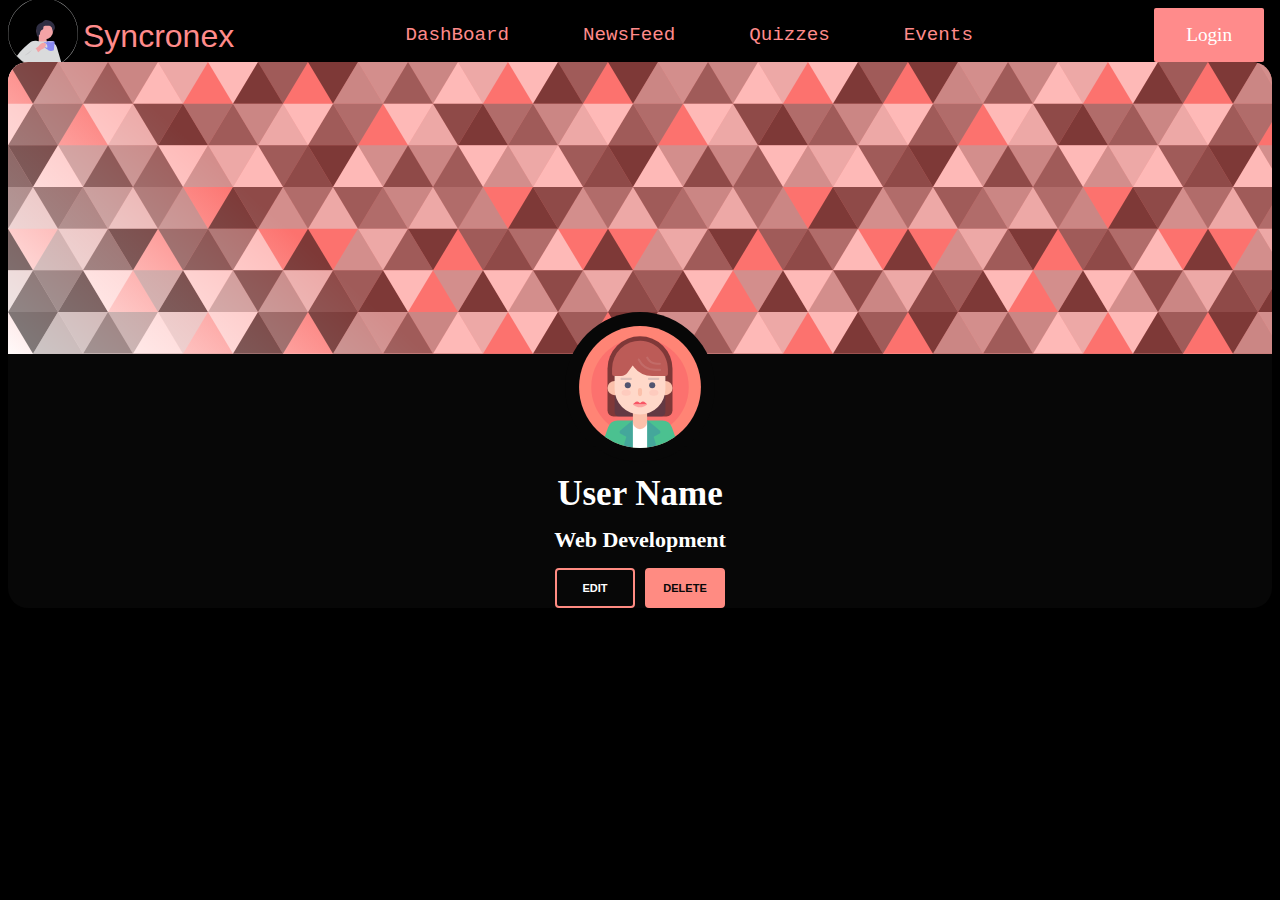
==== dashboard.html @ be1f1a39 "Add files via upload" ====
<!DOCTYPE html>
<html lang="en">
<head>
    <meta charset="UTF-8">
    <meta name="viewport" content="width=device-width, initial-scale=1.0">
    <title>Document</title>
    <link rel="stylesheet" href="dashboard.css">
    <link rel="stylesheet" href="Flexbox.css">
</head>
<body class="dashboard">
    <div class="navbar">
        <div class="logo">
            <div class="logo-image">
                <a href="Flexbox.html"><img src="Logo.svg" alt="Logo" width="70px" height="70px"></a>
            </div>
            <div class="logo-name">
                <a href="Flexbox.html">Syncronex</a>
            </div>
        </div>
        <div class="menu">
            <ul>
                <li><a href="dashboard.html">DashBoard</a></li>
                <li><a href="newsfeed.html">NewsFeed</a></li>
                <li><a href="quizzes.html">Quizzes</a></li>
                <li><a href="events.html">Events</a></li>
            </ul>
        </div>
        <div class="button">
            <a href="login.html">
                Login
            </a>
        </div>
    </div>
    <div class="card">
        <div class="card__img"><svg xmlns="http://www.w3.org/2000/svg" width="100%"><rect fill="#ffffff" width="540" height="450"></rect><defs><linearGradient id="a" gradientUnits="userSpaceOnUse" x1="0" x2="0" y1="0" y2="100%" gradientTransform="rotate(222,648,379)"><stop offset="0" stop-color="#ffffff"></stop><stop offset="1" stop-color="#FC726E"></stop></linearGradient><pattern patternUnits="userSpaceOnUse" id="b" width="300" height="250" x="0" y="0" viewBox="0 0 1080 900"><g fill-opacity="0.5"><polygon fill="#444" points="90 150 0 300 180 300"></polygon><polygon points="90 150 180 0 0 0"></polygon><polygon fill="#AAA" points="270 150 360 0 180 0"></polygon><polygon fill="#DDD" points="450 150 360 300 540 300"></polygon><polygon fill="#999" points="450 150 540 0 360 0"></polygon><polygon points="630 150 540 300 720 300"></polygon><polygon fill="#DDD" points="630 150 720 0 540 0"></polygon><polygon fill="#444" points="810 150 720 300 900 300"></polygon><polygon fill="#FFF" points="810 150 900 0 720 0"></polygon><polygon fill="#DDD" points="990 150 900 300 1080 300"></polygon><polygon fill="#444" points="990 150 1080 0 900 0"></polygon><polygon fill="#DDD" points="90 450 0 600 180 600"></polygon><polygon points="90 450 180 300 0 300"></polygon><polygon fill="#666" points="270 450 180 600 360 600"></polygon><polygon fill="#AAA" points="270 450 360 300 180 300"></polygon><polygon fill="#DDD" points="450 450 360 600 540 600"></polygon><polygon fill="#999" points="450 450 540 300 360 300"></polygon><polygon fill="#999" points="630 450 540 600 720 600"></polygon><polygon fill="#FFF" points="630 450 720 300 540 300"></polygon><polygon points="810 450 720 600 900 600"></polygon><polygon fill="#DDD" points="810 450 900 300 720 300"></polygon><polygon fill="#AAA" points="990 450 900 600 1080 600"></polygon><polygon fill="#444" points="990 450 1080 300 900 300"></polygon><polygon fill="#222" points="90 750 0 900 180 900"></polygon><polygon points="270 750 180 900 360 900"></polygon><polygon fill="#DDD" points="270 750 360 600 180 600"></polygon><polygon points="450 750 540 600 360 600"></polygon><polygon points="630 750 540 900 720 900"></polygon><polygon fill="#444" points="630 750 720 600 540 600"></polygon><polygon fill="#AAA" points="810 750 720 900 900 900"></polygon><polygon fill="#666" points="810 750 900 600 720 600"></polygon><polygon fill="#999" points="990 750 900 900 1080 900"></polygon><polygon fill="#999" points="180 0 90 150 270 150"></polygon><polygon fill="#444" points="360 0 270 150 450 150"></polygon><polygon fill="#FFF" points="540 0 450 150 630 150"></polygon><polygon points="900 0 810 150 990 150"></polygon><polygon fill="#222" points="0 300 -90 450 90 450"></polygon><polygon fill="#FFF" points="0 300 90 150 -90 150"></polygon><polygon fill="#FFF" points="180 300 90 450 270 450"></polygon><polygon fill="#666" points="180 300 270 150 90 150"></polygon><polygon fill="#222" points="360 300 270 450 450 450"></polygon><polygon fill="#FFF" points="360 300 450 150 270 150"></polygon><polygon fill="#444" points="540 300 450 450 630 450"></polygon><polygon fill="#222" points="540 300 630 150 450 150"></polygon><polygon fill="#AAA" points="720 300 630 450 810 450"></polygon><polygon fill="#666" points="720 300 810 150 630 150"></polygon><polygon fill="#FFF" points="900 300 810 450 990 450"></polygon><polygon fill="#999" points="900 300 990 150 810 150"></polygon><polygon points="0 600 -90 750 90 750"></polygon><polygon fill="#666" points="0 600 90 450 -90 450"></polygon><polygon fill="#AAA" points="180 600 90 750 270 750"></polygon><polygon fill="#444" points="180 600 270 450 90 450"></polygon><polygon fill="#444" points="360 600 270 750 450 750"></polygon><polygon fill="#999" points="360 600 450 450 270 450"></polygon><polygon fill="#666" points="540 600 630 450 450 450"></polygon><polygon fill="#222" points="720 600 630 750 810 750"></polygon><polygon fill="#FFF" points="900 600 810 750 990 750"></polygon><polygon fill="#222" points="900 600 990 450 810 450"></polygon><polygon fill="#DDD" points="0 900 90 750 -90 750"></polygon><polygon fill="#444" points="180 900 270 750 90 750"></polygon><polygon fill="#FFF" points="360 900 450 750 270 750"></polygon><polygon fill="#AAA" points="540 900 630 750 450 750"></polygon><polygon fill="#FFF" points="720 900 810 750 630 750"></polygon><polygon fill="#222" points="900 900 990 750 810 750"></polygon><polygon fill="#222" points="1080 300 990 450 1170 450"></polygon><polygon fill="#FFF" points="1080 300 1170 150 990 150"></polygon><polygon points="1080 600 990 750 1170 750"></polygon><polygon fill="#666" points="1080 600 1170 450 990 450"></polygon><polygon fill="#DDD" points="1080 900 1170 750 990 750"></polygon></g></pattern></defs><rect x="0" y="0" fill="url(#a)" width="100%" height="100%"></rect><rect x="0" y="0" fill="url(#b)" width="100%" height="100%"></rect></svg></div>
        <div class="card__avatar"><svg viewBox="0 0 128 128" xmlns="http://www.w3.org/2000/svg"><circle cx="64" cy="64" fill="#ff8475" r="60"></circle><circle cx="64" cy="64" fill="#f85565" opacity=".4" r="48"></circle><path d="m64 14a32 32 0 0 1 32 32v41a6 6 0 0 1 -6 6h-52a6 6 0 0 1 -6-6v-41a32 32 0 0 1 32-32z" fill="#7f3838"></path><path d="m62.73 22h2.54a23.73 23.73 0 0 1 23.73 23.73v42.82a4.45 4.45 0 0 1 -4.45 4.45h-41.1a4.45 4.45 0 0 1 -4.45-4.45v-42.82a23.73 23.73 0 0 1 23.73-23.73z" fill="#393c54" opacity=".4"></path><circle cx="89" cy="65" fill="#fbc0aa" r="7"></circle><path d="m64 124a59.67 59.67 0 0 0 34.69-11.06l-3.32-9.3a10 10 0 0 0 -9.37-6.64h-43.95a10 10 0 0 0 -9.42 6.64l-3.32 9.3a59.67 59.67 0 0 0 34.69 11.06z" fill="#4bc190"></path><path d="m45 110 5.55 2.92-2.55 8.92a60.14 60.14 0 0 0 9 1.74v-27.08l-12.38 10.25a2 2 0 0 0 .38 3.25z" fill="#356cb6" opacity=".3"></path><path d="m71 96.5v27.09a60.14 60.14 0 0 0 9-1.74l-2.54-8.93 5.54-2.92a2 2 0 0 0 .41-3.25z" fill="#356cb6" opacity=".3"></path><path d="m57 123.68a58.54 58.54 0 0 0 14 0v-25.68h-14z" fill="#fff"></path><path d="m64 88.75v9.75" fill="none" stroke="#fbc0aa" stroke-linecap="round" stroke-linejoin="round" stroke-width="14"></path><circle cx="39" cy="65" fill="#fbc0aa" r="7"></circle><path d="m64 91a25 25 0 0 1 -25-25v-16.48a25 25 0 1 1 50 0v16.48a25 25 0 0 1 -25 25z" fill="#ffd8c9"></path><path d="m91.49 51.12v-4.72c0-14.95-11.71-27.61-26.66-28a27.51 27.51 0 0 0 -28.32 27.42v5.33a2 2 0 0 0 2 2h6.81a8 8 0 0 0 6.5-3.33l4.94-6.88a18.45 18.45 0 0 1 1.37 1.63 22.84 22.84 0 0 0 17.87 8.58h13.45a2 2 0 0 0 2.04-2.03z" fill="#bc5b57"></path><path d="m62.76 36.94c4.24 8.74 10.71 10.21 16.09 10.21h5" style="fill:none;stroke-linecap:round;stroke:#fff;stroke-miterlimit:10;stroke-width:2;opacity:.1"></path><path d="m71 35c2.52 5.22 6.39 6.09 9.6 6.09h3" style="fill:none;stroke-linecap:round;stroke:#fff;stroke-miterlimit:10;stroke-width:2;opacity:.1"></path><circle cx="76" cy="62.28" fill="#515570" r="3"></circle><circle cx="52" cy="62.28" fill="#515570" r="3"></circle><ellipse cx="50.42" cy="69.67" fill="#f85565" opacity=".1" rx="4.58" ry="2.98"></ellipse><ellipse cx="77.58" cy="69.67" fill="#f85565" opacity=".1" rx="4.58" ry="2.98"></ellipse><g fill="none" stroke-linecap="round" stroke-linejoin="round"><path d="m64 67v4" stroke="#fbc0aa" stroke-width="4"></path><path d="m55 56h-9.25" opacity=".2" stroke="#515570" stroke-width="2"></path><path d="m82 56h-9.25" opacity=".2" stroke="#515570" stroke-width="2"></path></g><path d="m64 84c5 0 7-3 7-3h-14s2 3 7 3z" fill="#f85565" opacity=".4"></path><path d="m65.07 78.93-.55.55a.73.73 0 0 1 -1 0l-.55-.55c-1.14-1.14-2.93-.93-4.27.47l-1.7 1.6h14l-1.66-1.6c-1.34-1.4-3.13-1.61-4.27-.47z" fill="#f85565"></path></svg></div>
        <div class="card__title">User Name  </div>
        <div class="card__subtitle">Web Development</div>
        <div class="card__wrapper">
            <button class="card__btn">Edit</button>
            <button class="card__btn card__btn-solid">Delete</button>
        </div>
    </div>
</body>
</html>
---- dashboard.css ----
.dashboard {
    background-color: #000000;
}

.card {
    --main-color:#ffffff;
    --submain-color:#000000 ;
    --bg-color: #070707;
    font-family: system-ui, -apple-system, BlinkMacSystemFont, 'Segoe UI', Roboto, Oxygen, Ubuntu, Cantarell, 'Open Sans', 'Helvetica Neue', sans-serif;
    position: relative;
    max-width: 100%;
    max-height: 550px;
    display: flex;
    flex-direction: column;
    align-items: center;
    border-radius: 20px;
    background: var(--bg-color);
  }
  
  .card__img {
    height: 292px;
    width: 100%;
  }
  
  .card__img svg {
    height: 100%;
    border-radius: 20px 20px 0 0;
  }
  
  .card__avatar {
    position: absolute;
    width: 150px;
    height: 150px;
    border-radius: 100%;
    background: var(--bg-color);
    display: flex;
    justify-content: center;
    align-items: center;
    top: calc(55% - 50px);
  }
  
  .card__avatar svg {
    width: 130px;
    height: 130px;
  }
  
  .card__title {
    font-family: Cambria, Cochin, Georgia, Times, 'Times New Roman', serif;
    margin-top: 120px;
    font-weight: 900;
    font-size: 35px;
    color: var(--main-color);
  }
  
  .card__subtitle {
    font-family: Georgia, 'Times New Roman', Times, serif;
    margin-top: 13px;
    font-weight: 550;
    font-size: 22px;
    color: var(--main-color);
  }
  
  .card__btn {
    margin-top: 15px;
    width: 80px;
    height: 40px;
    border: 2px solid rgb(255, 139, 130);
    border-radius: 4px;
    font-weight: 900;
    font-size: 11px;
    color: var(--main-color);
    background: var(--bg-color);
    text-transform: uppercase;
    transition: all 0.3s;
  }
  
  .card__btn-solid {
    background: rgb(255, 139, 130);
    color: var(--bg-color);
    margin-left: 5px;
  }
  
  .card__btn:hover {
    background: rgb(255, 139, 130);
    color: var(--bg-color);
  }
  
  .card__btn-solid:hover {
    background: var(--bg-color);
    color: var(--main-color);
  }
---- Flexbox.css ----
body {
    background-color:  rgb(0, 0, 0);
}

.navbar {
    width: 100%;
    border-radius: 0 0 20px 20px;
    display: flex;
    justify-content: space-between;
    list-style: none;
}

.logo div{
    display: flex;
    justify-content: space-between;
}

.logo-image {
    width: 25px;
    height: 25px;
    margin-top: -10px;
}

.logo-name {
    margin-left: 75px;
    font-family: 'Gill Sans', 'Gill Sans MT', Calibri, 'Trebuchet MS', sans-serif;
    font-size: xx-large;
    font-weight: 200;
    color: rgba(255, 139, 139);
    margin-top: -5px;
}

.logo-name a {
  text-decoration: none;
  color: rgb(255, 139, 139);
}

.login {
    margin-left: -40px;
    font-size: larger;
}

.navbar ul {
    display: flex;
    list-style: none;
}

.navbar ul li {
    justify-content: space-between;
    margin-right: 50px;
    font-family: 'Courier New', Courier, monospace;
    font-size: larger;
    color: rgb(23, 25, 27);
    text-decoration: none;
}

.navbar ul a {
    color: rgba(255, 139, 139);
    text-decoration: none;
    padding-top: 15px;
    padding-bottom: 15px;
    padding-left: 12px;
    padding-right: 12px;
    border-radius: 2px;
}

.navbar ul li :hover {
    background-color: rgba(255, 139, 139, 0.658);
    color: aliceblue;
}

.login {
    margin-right: 4px;
    border-radius: 10px;
}

.button {
    position: relative;
    padding: 16px 32px;
    border-radius: 2px;
    border: none;
    color: #fff;
    cursor: pointer;
    background-color: rgb(255, 139, 139);
    transition: all 0.2s ease;
    margin-right: 8px;
  }

  .button a {
    text-decoration: none;
    color: #fff;
    font-size: larger;
  }
  
  .button:active {
    transform: scale(0.96);
  }
  
  .button:before,
  .button:after {
    position: absolute;
    content: "";
    width: 150%;
    left: 50%;
    height: 100%;
    transform: translateX(-50%);
    z-index: -1000;
    background-repeat: no-repeat;
  }
  
  .button:hover:before {
    top: -70%;
    background-image: radial-gradient(circle, rgb(255, 139, 139) 20%, transparent 20%),
      radial-gradient(circle, transparent 20%, rgb(255, 139, 139) 20%, transparent 30%),
      radial-gradient(circle, rgb(255, 139, 139) 20%, transparent 20%),
      radial-gradient(circle, rgb(255, 139, 139) 20%, transparent 20%),
      radial-gradient(circle, transparent 10%, rgb(255, 139, 139) 15%, transparent 20%),
      radial-gradient(circle, rgb(255, 139, 139) 20%, transparent 20%),
      radial-gradient(circle, rgb(255, 139, 139) 20%, transparent 20%),
      radial-gradient(circle, rgb(255, 139, 139) 20%, transparent 20%),
      radial-gradient(circle, rgb(255, 139, 139) 20%, transparent 20%);
    background-size: 10% 10%, 20% 20%, 15% 15%, 20% 20%, 18% 18%, 10% 10%, 15% 15%,
      10% 10%, 18% 18%;
    background-position: 50% 120%;
    animation: greentopBubbles 0.6s ease;
  }
  
  @keyframes greentopBubbles {
    0% {
      background-position: 5% 90%, 10% 90%, 10% 90%, 15% 90%, 25% 90%, 25% 90%,
        40% 90%, 55% 90%, 70% 90%;
    }
  
    50% {
      background-position: 0% 80%, 0% 20%, 10% 40%, 20% 0%, 30% 30%, 22% 50%,
        50% 50%, 65% 20%, 90% 30%;
    }
  
    100% {
      background-position: 0% 70%, 0% 10%, 10% 30%, 20% -10%, 30% 20%, 22% 40%,
        50% 40%, 65% 10%, 90% 20%;
      background-size: 0% 0%, 0% 0%, 0% 0%, 0% 0%, 0% 0%, 0% 0%;
    }
  }
  
  .button:hover::after {
    bottom: -70%;
    background-image: radial-gradient(circle, rgb(255, 139, 139) 20%, transparent 20%),
      radial-gradient(circle, rgb(255, 139, 139) 20%, transparent 20%),
      radial-gradient(circle, transparent 10%, rgb(255, 139, 139) 15%, transparent 20%),
      radial-gradient(circle, rgb(255, 139, 139) 20%, transparent 20%),
      radial-gradient(circle, rgb(255, 139, 139) 20%, transparent 20%),
      radial-gradient(circle, rgb(255, 139, 139) 20%, transparent 20%),
      radial-gradient(circle, rgb(255, 139, 139) 20%, transparent 20%);
    background-size: 15% 15%, 20% 20%, 18% 18%, 20% 20%, 15% 15%, 20% 20%, 18% 18%;
    background-position: 50% 0%;
    animation: greenbottomBubbles 0.6s ease;
  }rgb(255, 139, 139)
  
  @keyframes greenbottomBubbles {
    0% {
      background-position: 10% -10%, 30% 10%, 55% -10%, 70% -10%, 85% -10%,
        70% -10%, 70% 0%;
    }
  
    50% {
      background-position: 0% 80%, 20% 80%, 45% 60%, 60% 100%, 75% 70%, 95% 60%,
        105% 0%;
    }
  
    100% {
      background-position: 0% 90%, 20% 90%, 45% 70%, 60% 110%, 75% 80%, 95% 70%,
        110% 10%;
      background-size: 0% 0%, 0% 0%, 0% 0%, 0% 0%, 0% 0%, 0% 0%;
    }
  }

.hero-section {
    display: flex;
    gap: 2px;
    justify-content: space-between;
}

.hero-content {
    margin-top: 30px;
    margin-left: 3px;
    height: 560px;
    width: 950px;
    position: relative;
}

.main-content {
    position: absolute;
    margin-left: 9%;
    margin-right: 9%;
}

.main-content p{
    font-family: 'Segoe UI', Tahoma, Geneva, Verdana, sans-serif;
    font-size: 65px;
    font-weight: 750;
    color: rgb(255, 139, 139);
}

.sub-content {
    position: absolute;
    margin-top: 53%;
    margin-left: 9%;
    margin-right: 5%;
}

.sub-content p {
    color: #fff;
    font-size: 25px;
    font-weight: 300;
    font-family: 'Times New Roman', Times, serif;
}

.button-2 {
  position: absolute;
  margin-top: 70%;
  margin-left: 9%;
  background-color: #ffffff00;
  color: rgb(255, 139, 139);
  width: 8.8em;
  height: 3.2em;
  border: rgb(255, 139, 139) 0.2em solid;
  border-radius: 11px;
  text-align: right;
  transition: all 0.6s ease;
}

.button-2:hover {
  background-color: rgb(255, 139, 139);
  color: #ffffff
}

.button-2 svg {
  width: 1.6em;
  margin: -0.2em 0.8em 1em;
  position: absolute;
  display: flex;
  transition: all 0.6s ease;
}

.button-2:hover svg {
  transform: translateX(5px);
}

.text {
  margin: 0 1.5em
}

.hero-image {
    margin-top: 8px;
}


.second-page {
    margin-top: -100px;
    position: relative;
    display: flex;
    gap: 3px;
    justify-content: space-between;
    font-family: 'Segoe UI', Tahoma, Geneva, Verdana, sans-serif;
}

#main {
    font-family: 'Segoe UI', Tahoma, Geneva, Verdana, sans-serif;
    font-size: 65px;
    font-weight: 650;
    color: rgb(255, 139, 139);
    position: relative;
    margin-top: 2%;
    margin-right: 5%;
    margin-left: 7%;
}

#sub {
    position: absolute;
    margin-left: 100px
    margin-right 3px;
    color: #fff;
    font-size: 25px;
    font-weight: 300;
    font-family: 'Times New Roman', Times, serif;
}

.second-page script {
    margin-top: -5%;
} 

footer {
  background-color: #000000;
  color: rgba(255, 139, 139, 0.719);
}
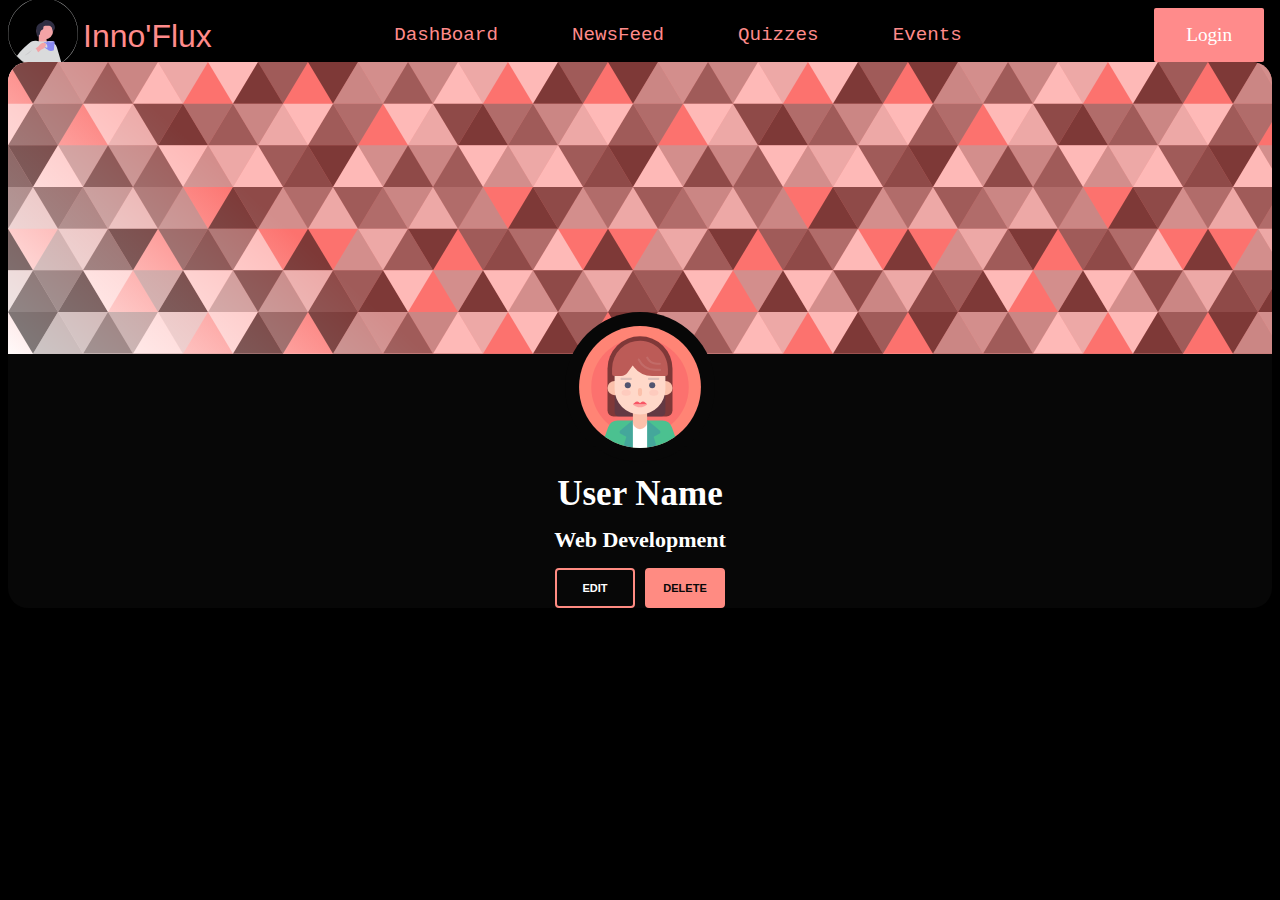
==== commit 860e16b4: "Update dashboard.html" ====
--- a/dashboard.html
+++ b/dashboard.html
@@ -14,7 +14,7 @@
                 <a href="Flexbox.html"><img src="Logo.svg" alt="Logo" width="70px" height="70px"></a>
             </div>
             <div class="logo-name">
-                <a href="Flexbox.html">Syncronex</a>
+                <a href="Flexbox.html">Inno'Flux</a>
             </div>
         </div>
         <div class="menu">
@@ -42,4 +42,4 @@
         </div>
     </div>
 </body>
-</html>+</html>
